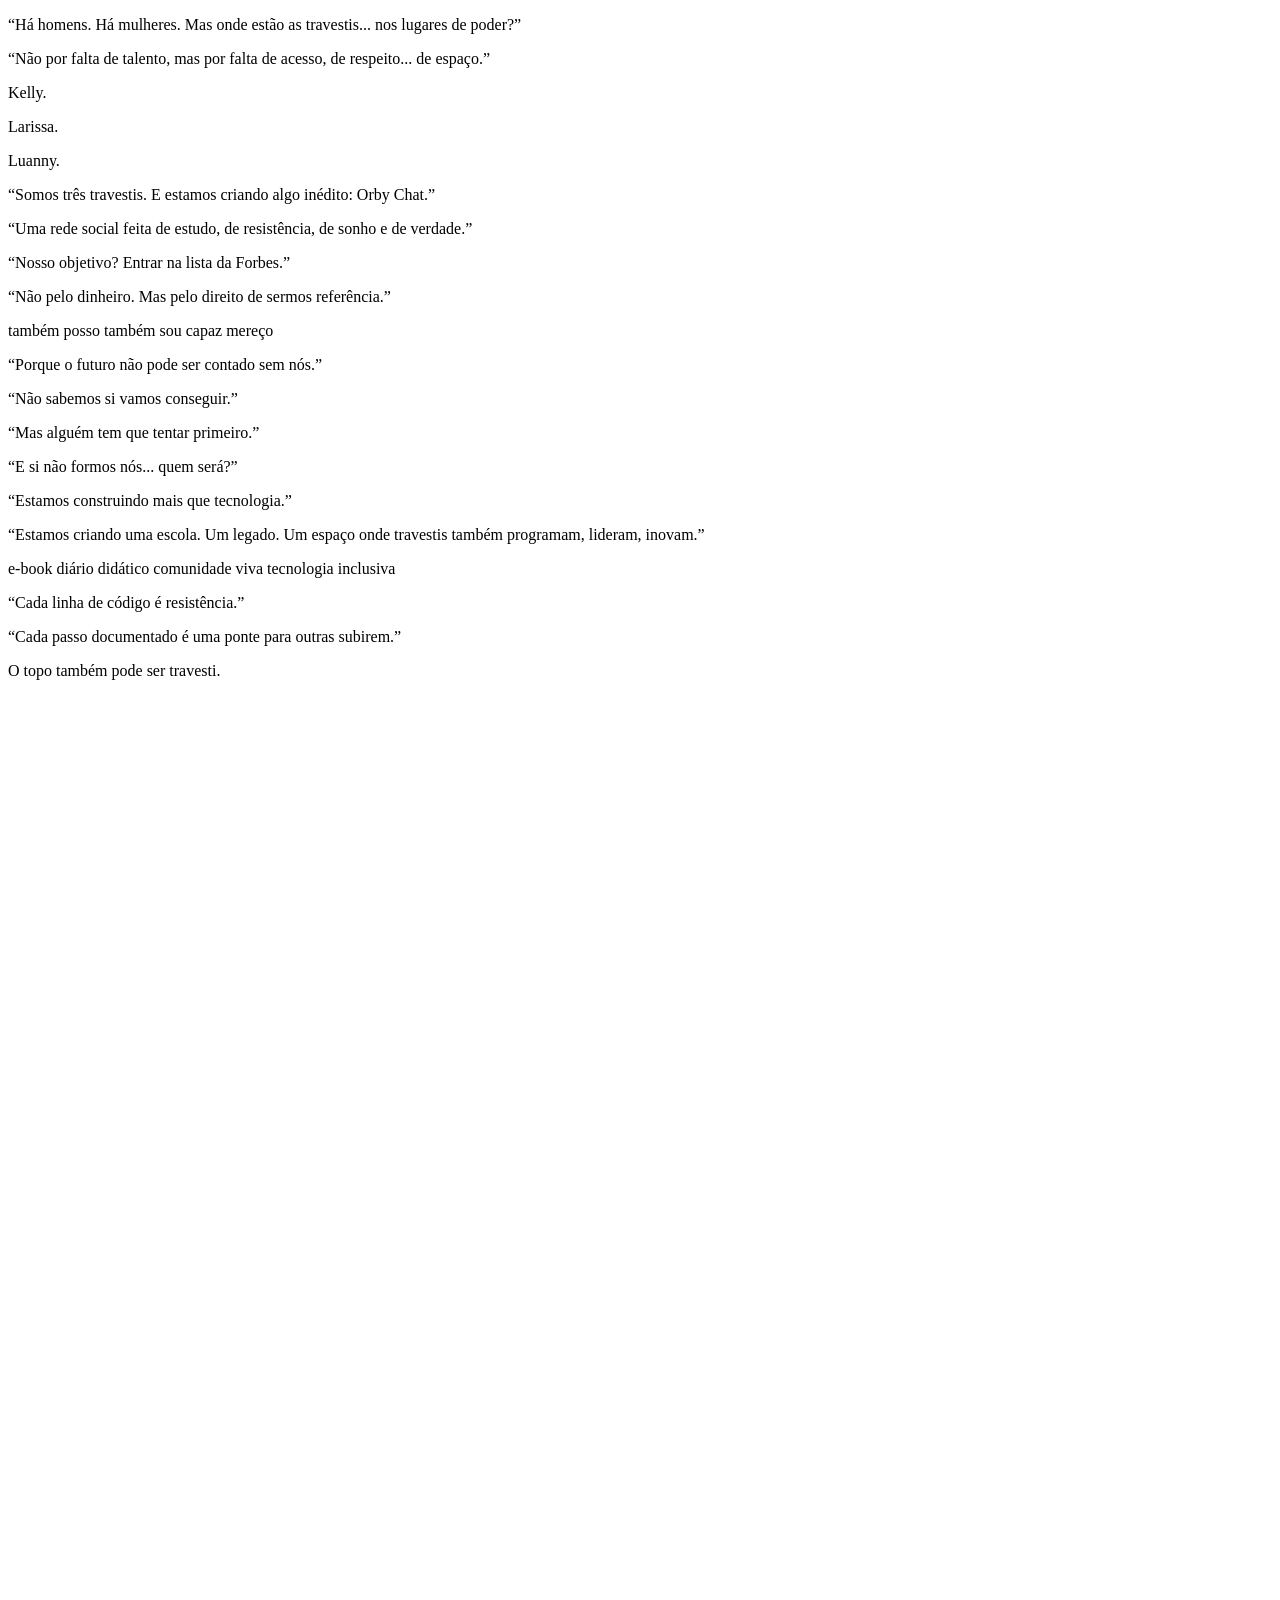
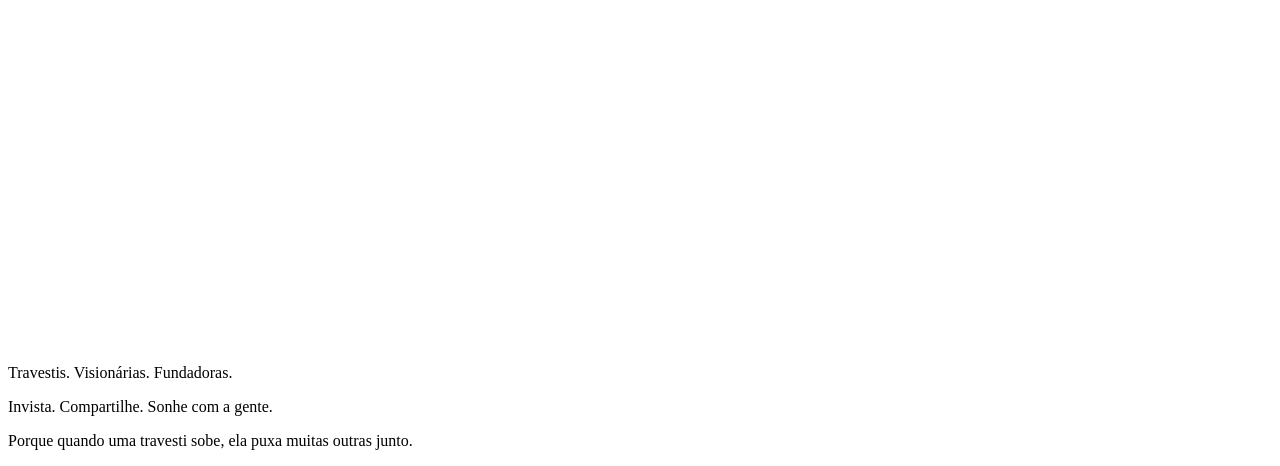
==== index.html @ e9499fcf "Create index.html" ====
<!DOCTYPE html>
<html lang="pt-BR">
<head>
    <meta charset="UTF-8">
    <meta name="viewport" content="width=device-width, initial-scale=1.0">
    <title>Também Podemos Sonhar - Manifesto</title>
    <link rel="preconnect" href="https://fonts.googleapis.com">
    <link rel="preconnect" href="https://fonts.gstatic.com" crossorigin>
    <link href="https://fonts.googleapis.com/css2?family=Inter:wght@300;400;700;900&display=swap" rel="stylesheet">
    <link rel="stylesheet" href="style.css">
    <script type="importmap">
      {
        "imports": {
        }
      }
    </script>
</head>
<body>
    <div id="manifesto-container">

        <section id="intro" class="manifesto-section">
            <p class="line">“Há homens. Há mulheres. Mas onde estão as travestis... nos lugares de poder?”</p>
        </section>

        <section id="problem" class="manifesto-section">
            <p class="line">“Não por falta de talento, mas por falta de acesso, de respeito... de espaço.”</p>
        </section>

        <section id="founders" class="manifesto-section">
             <div class="founders-names">
                <p class="line name">Kelly.</p>
                <p class="line name">Larissa.</p>
                <p class="line name">Luanny.</p>
            </div>
            <p class="line project-intro">“Somos três travestis. E estamos criando algo inédito: <span class="orby-text">Orby Chat</span>.”</p>
        </section>

        <section id="project-details" class="manifesto-section">
             <p class="line">“Uma rede social feita de estudo, de resistência, de sonho e de verdade.”</p>
        </section>

        <section id="goal" class="manifesto-section">
            <div class="glitch-container" data-text="“Nosso objetivo? Entrar na lista da Forbes.”">
                 <p class="line glitch-text">“Nosso objetivo? Entrar na lista da Forbes.”</p>
            </div>
            <p class="line goal-motivation">“Não pelo dinheiro. Mas pelo direito de sermos referência.”</p>
        </section>

         <section id="struggle-future" class="manifesto-section">
             <div class="overlay-phrases">
                 <span class="overlay-phrase">também posso</span>
                 <span class="overlay-phrase">também sou capaz</span>
                 <span class="overlay-phrase">mereço</span>
            </div>
            <p class="line future-statement">“Porque o futuro não pode ser contado sem nós.”</p>
        </section>

        <section id="determination" class="manifesto-section">
            <p class="line">“Não sabemos si vamos conseguir.”</p>
            <p class="line">“Mas alguém tem que tentar primeiro.”</p>
            <p class="line">“E si não formos nós... quem será?”</p>
        </section>

        <section id="transformation" class="manifesto-section">
            <p class="line">“Estamos construindo mais que tecnologia.”</p>
            <p class="line build-more">“Estamos criando uma escola. Um legado. Um espaço onde travestis também programam, lideram, inovam.”</p>
            <div class="product-list">
                <span class="product-item">e-book</span>
                <span class="product-item">diário didático</span>
                <span class="product-item">comunidade viva</span>
                <span class="product-item">tecnologia inclusiva</span>
            </div>
        </section>

        <section id="process" class="manifesto-section">
            <p class="line">“Cada linha de código é resistência.”</p>
            <p class="line">“Cada passo documentado é uma ponte para outras subirem.”</p>
        </section>

        <section id="climax" class="manifesto-section">
            <p class="line big-text">O topo também pode ser travesti.</p>
        </section>

        <section id="ending" class="manifesto-section">
            <div class="logo-animation">
                <!-- Simple SVG logo for Orby - placeholder shape -->
                <svg id="orby-logo" viewBox="0 0 100 100" xmlns="http://www.w3.org/2000/svg">
                    <circle class="logo-circle" cx="50" cy="50" r="40" fill="none" stroke="var(--background-color-dark)" stroke-width="3" stroke-dasharray="251.2" stroke-dashoffset="251.2"/>
                    <text class="logo-text" x="50" y="55" text-anchor="middle" font-size="15" fill="var(--background-color-dark)" opacity="0">ORBY CHAT</text>
                </svg>
                <div class="tagline">
                    <span class="tagline-word">Travestis.</span>
                    <span class="tagline-word">Visionárias.</span>
                    <span class="tagline-word">Fundadoras.</span>
                </div>
            </div>
            <div class="call-to-action">
                <p class="line cta-line">Invista. Compartilhe. Sonhe com a gente.</p>
                <p class="line cta-line">Porque quando uma travesti sobe, ela puxa muitas outras junto.</p>
            </div>
        </section>

    </div>
    <script type="module" src="script.js"></script>
</body>
</html>
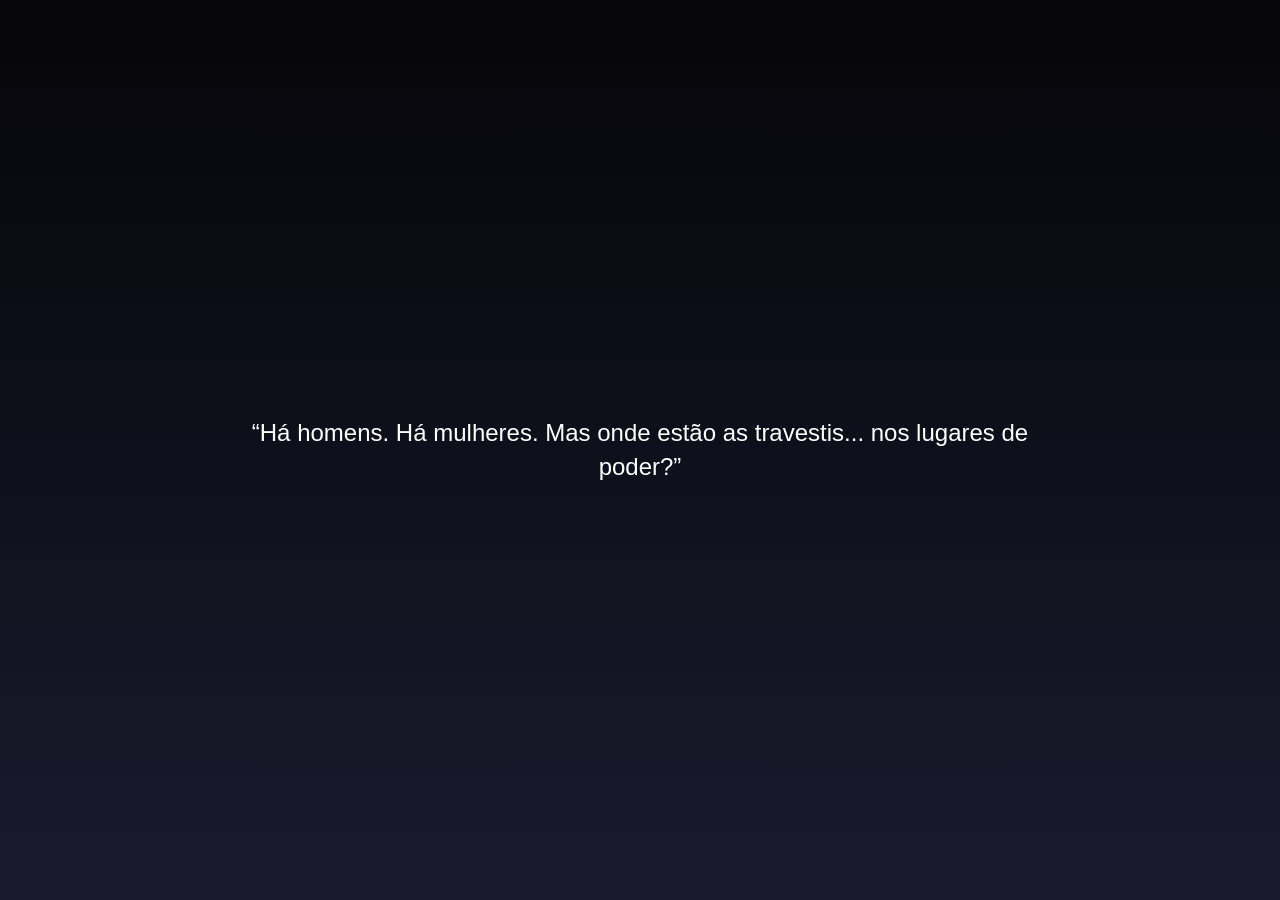
==== commit c9dbcae8: "Update index.html" ====
--- a/index.html
+++ b/index.html
@@ -83,11 +83,8 @@
 
         <section id="ending" class="manifesto-section">
             <div class="logo-animation">
-                <!-- Simple SVG logo for Orby - placeholder shape -->
-                <svg id="orby-logo" viewBox="0 0 100 100" xmlns="http://www.w3.org/2000/svg">
-                    <circle class="logo-circle" cx="50" cy="50" r="40" fill="none" stroke="var(--background-color-dark)" stroke-width="3" stroke-dasharray="251.2" stroke-dashoffset="251.2"/>
-                    <text class="logo-text" x="50" y="55" text-anchor="middle" font-size="15" fill="var(--background-color-dark)" opacity="0">ORBY CHAT</text>
-                </svg>
+                <!-- Image logo from provided URL -->
+                <img id="orby-logo" src="https://reprograma-t.github.io/logo.png" alt="Orby Chat Logo">
                 <div class="tagline">
                     <span class="tagline-word">Travestis.</span>
                     <span class="tagline-word">Visionárias.</span>
--- a/style.css
+++ b/style.css
@@ -0,0 +1,390 @@
+:root {
+    --background-color-dark: #1a1a2e;
+    --background-color-light: #f0f0f0;
+    --text-color: #ffffff;
+    --accent-color: #e94560; /* Example accent color */
+    --glitch-color-1: #0ff;
+    --glitch-color-2: #f0f;
+    --transition-speed: 0.8s;
+    --line-delay: 1.5s; /* Time between consecutive lines in a section */
+    --section-delay: 2s; /* Time between showing sections */
+}
+
+* {
+    margin: 0;
+    padding: 0;
+    box-sizing: border-box;
+}
+
+body {
+    font-family: 'Inter', sans-serif;
+    color: var(--text-color);
+    background-color: var(--background-color-dark);
+    overflow: hidden; /* Hide scrollbars */
+    transition: background-color var(--transition-speed) ease-in-out;
+}
+
+#manifesto-container {
+    position: relative;
+    width: 100vw;
+    height: 100vh;
+}
+
+.manifesto-section {
+    position: absolute;
+    top: 0;
+    left: 0;
+    width: 100%;
+    height: 100%;
+    display: flex;
+    flex-direction: column;
+    justify-content: center;
+    align-items: center;
+    padding: 20px;
+    text-align: center;
+    opacity: 0; /* Initially hidden */
+    visibility: hidden;
+    transition: opacity var(--transition-speed) ease-in-out, visibility var(--transition-speed) ease-in-out;
+    background: var(--background-color-dark); /* Default background */
+}
+
+.manifesto-section.active {
+    opacity: 1;
+    visibility: visible;
+}
+
+.line {
+    opacity: 0; /* Initially hidden */
+    transform: translateY(20px); /* Start slightly below */
+    transition: opacity 0.8s ease-out, transform 0.8s ease-out;
+    margin: 10px 0;
+    font-size: 1.5em;
+    max-width: 800px;
+    line-height: 1.4;
+}
+
+.line.visible {
+    opacity: 1;
+    transform: translateY(0);
+}
+
+/* Section Specific Styles & Animations */
+
+/* Intro */
+#intro {
+    background: linear-gradient(to bottom, rgba(0,0,0,0.8), var(--background-color-dark));
+}
+
+/* Problem */
+#problem {
+    background: #2c394b;
+}
+
+/* Founders */
+#founders .founders-names .line {
+    font-size: 2em;
+    font-weight: 700;
+}
+#founders .project-intro {
+    font-size: 1.8em;
+    margin-top: 30px;
+}
+#founders .orby-text {
+    color: var(--accent-color);
+    font-weight: 900;
+}
+
+/* Goal */
+#goal {
+    background: #120a2e;
+}
+.glitch-container {
+    position: relative;
+    display: inline-block; /* Contain pseudo-elements */
+}
+.glitch-text {
+    position: relative;
+    font-size: 2em;
+    font-weight: 900;
+}
+
+/* Glitch Animation */
+@keyframes glitch {
+    0% { clip-path: inset(40% 0 40% 0); }
+    10% { clip-path: inset(80% 0 5% 0); }
+    20% { clip-path: inset(10% 0 70% 0); }
+    30% { clip-path: inset(60% 0 10% 0); }
+    40% { clip-path: inset(10% 0 60% 0); }
+    50% { clip-path: inset(80% 0 5% 0); }
+    60% { clip-path: inset(20% 0 50% 0); }
+    70% { clip-path: inset(70% 0 20% 0); }
+    80% { clip-path: inset(5% 0 80% 0); }
+    90% { clip-path: inset(40% 0 40% 0); }
+    100% { clip-path: inset(80% 0 5% 0); }
+}
+
+.glitch-container::before,
+.glitch-container::after {
+    content: attr(data-text); /* Use attribute to hold original text */
+    position: absolute;
+    top: 0;
+    left: 0;
+    width: 100%;
+    height: 100%;
+    background: var(--background-color-dark); /* Match section background */
+    pointer-events: none;
+}
+
+.glitch-container::before {
+    left: -2px;
+    text-shadow: 1px 0 var(--glitch-color-1);
+    animation: glitch 0.5s infinite linear alternate-reverse;
+}
+
+.glitch-container::after {
+    left: 2px;
+    text-shadow: -1px 0 var(--glitch-color-2);
+    animation: glitch 0.5s infinite linear alternate;
+}
+
+.glitch-container.active .glitch-text.visible {
+    /* Hide the original text when glitch is active */
+    color: transparent;
+}
+.glitch-container.active::before,
+.glitch-container.active::after {
+     content: attr(data-text); /* Copy text to pseudo-elements */
+}
+.glitch-container:not(.active)::before,
+.glitch-container:not(.active)::after {
+     content: none; /* Hide pseudo-elements when not active */
+}
+
+
+/* Struggle/Future */
+#struggle-future {
+    background: #3a2a3b; /* Darker, richer tone */
+    position: relative;
+}
+#struggle-future .line {
+    position: relative; /* Ensure text is above phrases */
+    z-index: 1;
+}
+.overlay-phrases {
+    position: absolute;
+    top: 0;
+    left: 0;
+    width: 100%;
+    height: 100%;
+    display: flex;
+    flex-direction: column;
+    justify-content: space-around; /* Distribute phrases */
+    align-items: center;
+    font-size: 3em;
+    font-weight: 900;
+    color: rgba(255, 255, 255, 0.1); /* Subtle, watermark-like */
+    pointer-events: none;
+    z-index: 0;
+}
+.overlay-phrase {
+    opacity: 0;
+    transform: scale(0.8);
+    transition: opacity 1s ease-out, transform 1s ease-out;
+}
+.overlay-phrase.visible {
+    opacity: 0.2; /* Make them slightly more visible when active */
+    transform: scale(1);
+}
+
+/* Determination */
+#determination {
+    background: #1f2833; /* Strong, grounded color */
+}
+#determination .line {
+     font-size: 1.8em;
+     font-weight: 300;
+     margin: 20px 0;
+     /* Optional: subtle scale/pan effect */
+     transition: opacity 1s ease-out, transform 1s ease-out, font-size 1s ease-out;
+}
+#determination .line:nth-child(2).visible {
+    font-weight: 700;
+}
+#determination .line:nth-child(3).visible {
+     font-weight: 900;
+     color: var(--accent-color);
+}
+
+
+/* Transformation */
+#transformation {
+    background: linear-gradient(45deg, #e94560, #ff7e5f, #feb47b, #86a8e7, #91eacb); /* Vibrant gradient */
+    background-size: 400% 400%;
+    animation: gradientShift 15s ease infinite;
+}
+@keyframes gradientShift {
+    0% { background-position: 0% 50%; }
+    50% { background-position: 100% 50%; }
+    100% { background-position: 0% 50%; }
+}
+#transformation .line {
+    font-size: 1.6em;
+}
+#transformation .build-more {
+     font-size: 2em;
+     font-weight: 700;
+}
+.product-list {
+    margin-top: 40px;
+    display: flex;
+    flex-wrap: wrap;
+    justify-content: center;
+    gap: 20px;
+}
+.product-item {
+    padding: 10px 20px;
+    border: 2px solid var(--text-color);
+    border-radius: 5px;
+    opacity: 0;
+    transform: scale(0.9);
+    transition: opacity 0.6s ease-out, transform 0.6s ease-out;
+    font-weight: 700;
+}
+.product-item.visible {
+    opacity: 1;
+    transform: scale(1);
+}
+
+
+/* Process */
+#process {
+     background: #0a1a1a; /* Tech/code feel */
+}
+#process .line {
+     font-family: monospace; /* Code-like font */
+     white-space: pre; /* Maintain spaces/indentation if needed */
+     overflow: hidden; /* Hide text before typing */
+     border-right: .15em solid orange; /* Typing cursor */
+     animation: none; /* Override default line animation */
+     margin: 20px auto; /* Center block lines */
+}
+#process .line.typing {
+     animation: typing 2s steps(40, end), blink-caret .75s step-end infinite;
+}
+@keyframes typing {
+    from { width: 0 }
+    to { width: 100% }
+}
+@keyframes blink-caret {
+    from, to { border-color: transparent }
+    50% { border-color: orange }
+}
+#process .line.typing.visible {
+     opacity: 1; /* Still need line visible class */
+     transform: none;
+}
+#process .line:not(.typing) {
+     border-right: none; /* Hide cursor when not typing */
+}
+
+
+/* Climax */
+#climax {
+    background: var(--background-color-dark); /* Start dark */
+    transition: background-color 1s ease-in-out, opacity var(--transition-speed) ease-in-out;
+}
+#climax.active {
+     background: var(--background-color-light); /* Transition to white */
+}
+#climax .big-text {
+    font-size: 4em;
+    font-weight: 900;
+    color: var(--text-color); /* Text color remains */
+    transition: color 1s ease-in-out;
+}
+#climax.active .big-text {
+    color: var(--background-color-dark); /* Change text color on white background */
+}
+
+
+/* Ending */
+#ending {
+    background: var(--background-color-light); /* Start light */
+    color: var(--background-color-dark); /* Dark text on light */
+    display: flex;
+    flex-direction: column;
+    justify-content: center;
+    align-items: center;
+}
+#ending .line {
+    color: var(--background-color-dark); /* Ensure dark text color */
+}
+
+.logo-animation {
+    margin-bottom: 40px;
+    display: flex;
+    flex-direction: column;
+    align-items: center;
+}
+
+#orby-logo {
+    width: 150px;
+    height: 150px;
+    margin-bottom: 20px;
+    color: var(--background-color-dark); /* Logo color */
+}
+
+#orby-logo .logo-circle {
+    stroke-dashoffset: 251.2; /* Circle circumference for r=40 */
+    transition: stroke-dashoffset 2s ease-out;
+    stroke-linecap: round;
+}
+
+#orby-logo .logo-text {
+    opacity: 0;
+    transform: translateY(10px);
+    transition: opacity 1s ease-out 1.5s, transform 1s ease-out 1.5s; /* Delay text animation */
+}
+
+#ending.active #orby-logo .logo-circle {
+    stroke-dashoffset: 0; /* Animate circle drawing */
+}
+
+#ending.active #orby-logo .logo-text {
+    opacity: 1;
+    transform: translateY(0);
+}
+
+.tagline {
+    margin-top: 10px;
+    font-size: 1.2em;
+    font-weight: 700;
+}
+
+.tagline-word {
+    display: inline-block; /* Allow individual animation */
+    opacity: 0;
+    transform: translateX(-20px);
+    transition: opacity 0.6s ease-out, transform 0.6s ease-out;
+    margin: 0 5px;
+}
+
+/* Delay tagline word animations */
+#ending.active .tagline-word:nth-child(1) { transition-delay: 2.5s; }
+#ending.active .tagline-word:nth-child(2) { transition-delay: 2.8s; }
+#ending.active .tagline-word:nth-child(3) { transition-delay: 3.1s; }
+
+#ending.active .tagline-word {
+     opacity: 1;
+     transform: translateX(0);
+}
+
+.call-to-action {
+    margin-top: 40px;
+}
+
+#ending .cta-line {
+    /* cta-line inherits .line styles, ensure dark color */
+    color: var(--background-color-dark);
+    font-size: 1.3em;
+}
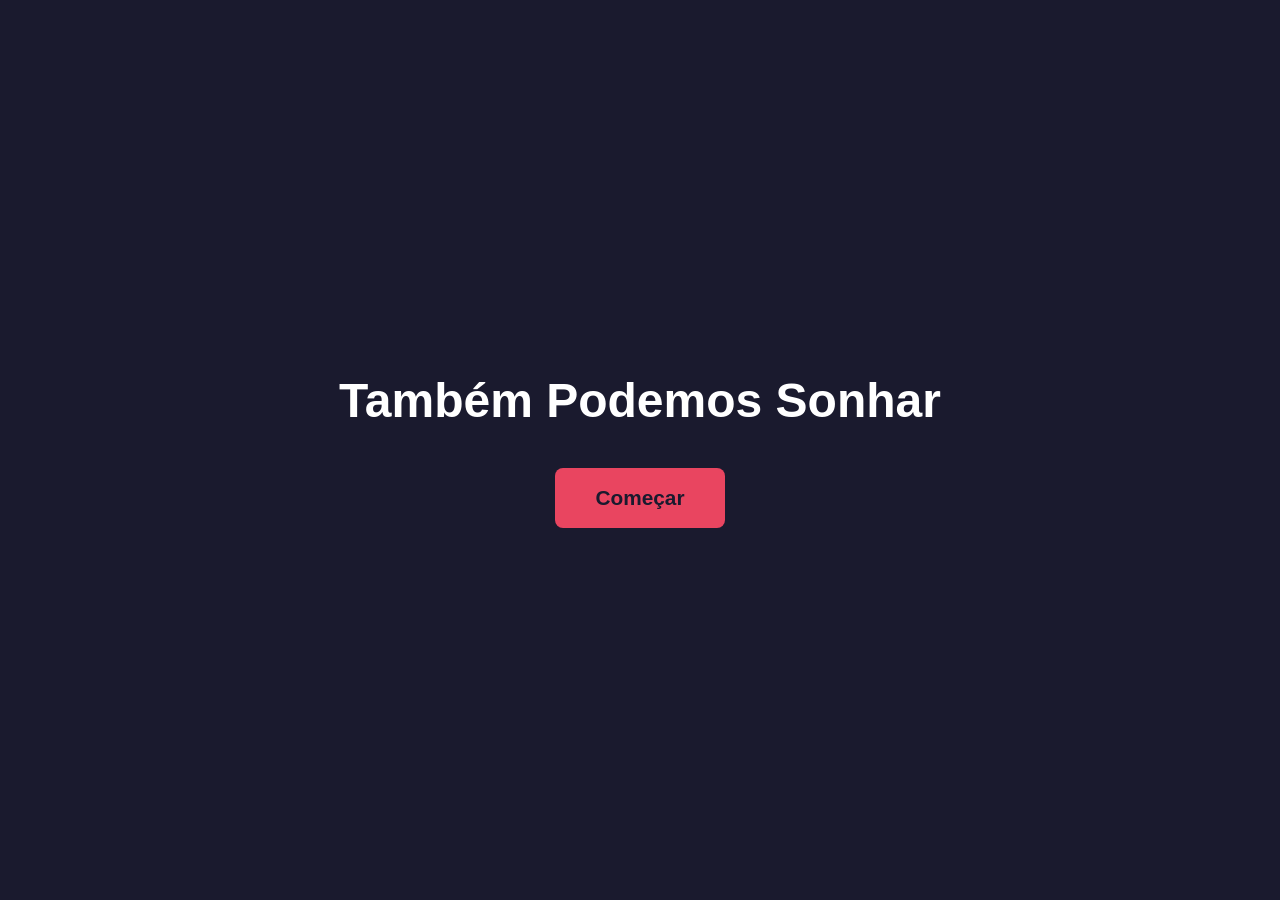
==== commit 16501f4f: "Update index.html" ====
--- a/index.html
+++ b/index.html
@@ -1,13 +1,316 @@
 <!DOCTYPE html>
-<html lang="pt-BR">
+<html lang="pt-BR" dir="ltr">
 <head>
+    <!-- Meta Tags Básicas -->
     <meta charset="UTF-8">
     <meta name="viewport" content="width=device-width, initial-scale=1.0">
-    <title>Também Podemos Sonhar - Manifesto</title>
+    <meta name="description" content="Manifesto 'Também Podemos Sonhar' - Uma iniciativa de travestis criando tecnologia, educação e inclusão através do Orby Chat.">
+    <meta name="keywords" content="travestis, tecnologia, inclusão, Orby Chat, Kelly, Larissa, Luanny, diversidade, empreendedorismo LGBTQIA+, manifesto">
+    <meta name="author" content="Orby Chat">
+
+    <!-- Open Graph / Facebook -->
+    <meta property="og:type" content="website">
+    <!-- IMPORTANTE: Atualize esta URL para a URL final -->
+    <meta property="og:url" content="https://reprograma-t.github.io/manifesto"> <!-- Atualize se necessário -->
+    <meta property="og:title" content="Também Podemos Sonhar - Manifesto Orby Chat">
+    <meta property="og:description" content="Travestis criando tecnologia, educação e um futuro mais inclusivo. Conheça nosso manifesto.">
+    <!-- IMPORTANTE: Crie e hospede uma imagem 1200x630 -->
+    <meta property="og:image" content="https://reprograma-t.github.io/logo-social.png"> <!-- Usar imagem específica p/ social -->
+
+    <!-- Twitter -->
+    <meta name="twitter:card" content="summary_large_image">
+     <!-- IMPORTANTE: Atualize esta URL para a URL final -->
+    <meta name="twitter:url" content="https://reprograma-t.github.io/manifesto"> <!-- Atualize se necessário -->
+    <meta name="twitter:title" content="Também Podemos Sonhar - Manifesto Orby Chat">
+    <meta name="twitter:description" content="Travestis criando tecnologia, educação e um futuro mais inclusivo. Conheça nosso manifesto.">
+     <!-- IMPORTANTE: Crie e hospede uma imagem 1200x630 -->
+    <meta name="twitter:image" content="https://reprograma-t.github.io/logo-social.png"> <!-- Usar imagem específica p/ social -->
+
+    <!-- Favicon e ícones -->
+    <!-- IMPORTANTE: Crie e hospede estes ícones -->
+    <link rel="icon" type="image/png" sizes="32x32" href="assets/icons/favicon-32x32.png">
+    <link rel="icon" type="image/png" sizes="16x16" href="assets/icons/favicon-16x16.png">
+    <link rel="apple-touch-icon" sizes="180x180" href="assets/icons/apple-touch-icon.png">
+    <link rel="manifest" href="manifest.json">
+
+    <!-- Título otimizado -->
+    <title>Também Podemos Sonhar - Manifesto Orby Chat por Kelly, Larissa e Luanny</title>
+
+    <!-- Fontes -->
     <link rel="preconnect" href="https://fonts.googleapis.com">
     <link rel="preconnect" href="https://fonts.gstatic.com" crossorigin>
     <link href="https://fonts.googleapis.com/css2?family=Inter:wght@300;400;700;900&display=swap" rel="stylesheet">
-    <link rel="stylesheet" href="style.css">
+
+    <!-- Estilos CSS -->
+    <style>
+        :root {
+            --background-color-dark: #1a1a2e;
+            --background-color-light: #f0f0f0;
+            --text-color: #ffffff;
+            --text-color-dark: #1a1a2e; /* Para usar em fundos claros */
+            --accent-color: #e94560;
+            --glitch-color-1: #0ff;
+            --glitch-color-2: #f0f;
+            --transition-speed: 0.8s;
+            --line-delay: 1.5s;
+            --section-delay: 2s;
+        }
+
+        * {
+            margin: 0;
+            padding: 0;
+            box-sizing: border-box;
+        }
+
+        html {
+             /* Melhora a rolagem suave se o overflow for removido */
+             scroll-behavior: smooth;
+        }
+
+        body {
+            font-family: 'Inter', sans-serif;
+            color: var(--text-color);
+            background-color: var(--background-color-dark);
+            /* overflow: hidden; Comentado para permitir scroll se necessário no futuro, mas a estrutura atual não precisa */
+            transition: background-color var(--transition-speed) ease-in-out;
+            position: relative; /* Para posicionar a tela de boas-vindas */
+            min-height: 100vh;
+        }
+
+        /* --- Tela de Boas-Vindas --- */
+        #welcome-screen {
+            position: fixed; /* Cobre toda a tela */
+            top: 0;
+            left: 0;
+            width: 100vw;
+            height: 100vh;
+            background-color: var(--background-color-dark);
+            display: flex;
+            flex-direction: column;
+            justify-content: center;
+            align-items: center;
+            z-index: 100; /* Fica acima do manifesto */
+            opacity: 1;
+            visibility: visible;
+            transition: opacity 0.6s ease-out, visibility 0.6s ease-out;
+            padding: 20px;
+            text-align: center;
+        }
+
+        #welcome-screen.hidden {
+            opacity: 0;
+            visibility: hidden;
+            pointer-events: none; /* Impede interação após ocultar */
+        }
+
+        #welcome-screen h1 {
+            font-size: 2.5em; /* Ajustado para telas menores */
+            font-weight: 700;
+            margin-bottom: 40px;
+            color: var(--text-color);
+             max-width: 90%;
+        }
+
+        #start-button {
+            padding: 15px 35px;
+            font-size: 1.2em;
+            font-weight: bold;
+            color: var(--background-color-dark);
+            background-color: var(--accent-color);
+            border: none;
+            border-radius: 8px;
+            cursor: pointer;
+            transition: background-color 0.3s ease, transform 0.2s ease;
+        }
+
+        #start-button:hover {
+            background-color: #d83550; /* Tom ligeiramente mais escuro */
+            transform: scale(1.05);
+        }
+        /* --- Fim da Tela de Boas-Vindas --- */
+
+
+        /* Container Principal do Manifesto - inicialmente escondido */
+        #manifesto-container {
+            position: relative;
+            width: 100vw;
+            height: 100vh;
+             /* Inicialmente escondido até a tela de boas-vindas sumir */
+             opacity: 0;
+             visibility: hidden;
+             transition: opacity 0.5s ease-in;
+        }
+
+        #manifesto-container.visible {
+            opacity: 1;
+            visibility: visible;
+        }
+
+
+        .manifesto-section {
+            position: absolute;
+            top: 0;
+            left: 0;
+            width: 100%;
+            height: 100%;
+            display: flex;
+            flex-direction: column;
+            justify-content: center;
+            align-items: center;
+            padding: 25px; /* Aumentar um pouco o padding geral */
+            text-align: center;
+            opacity: 0;
+            visibility: hidden;
+            transition: opacity var(--transition-speed) ease-in-out, visibility var(--transition-speed) ease-in-out;
+            background: var(--background-color-dark); /* Fundo padrão */
+        }
+
+        .manifesto-section.active {
+            opacity: 1;
+            visibility: visible;
+        }
+
+        .line {
+            opacity: 0;
+            transform: translateY(20px);
+            transition: opacity 0.8s ease-out, transform 0.8s ease-out;
+            margin: 8px 0; /* Reduzir margem vertical entre linhas */
+            font-size: 1.3em; /* Tamanho base reduzido para mobile-first */
+            max-width: 90vw; /* Usar largura da viewport */
+            line-height: 1.5; /* Aumentar um pouco para legibilidade */
+        }
+
+        .line.visible {
+            opacity: 1;
+            transform: translateY(0);
+        }
+
+        /* Estilos Específicos da Seção & Animações */
+
+        #intro { background: linear-gradient(to bottom, rgba(0,0,0,0.8), var(--background-color-dark)); }
+        #problem { background: #2c394b; }
+
+        #founders .founders-names .line { font-size: 1.8em; font-weight: 700; }
+        #founders .project-intro { font-size: 1.5em; margin-top: 25px; }
+        #founders .orby-text { color: var(--accent-color); font-weight: 900; }
+
+        #goal { background: #120a2e; }
+        .glitch-container { position: relative; display: inline-block; }
+        .glitch-text {
+            position: relative;
+            font-size: 1.8em; /* Reduzido */
+            font-weight: 900;
+            color: var(--text-color);
+        }
+        #goal .goal-motivation { margin-top: 15px; font-size: 1.1em;} /* Ajuste de espaçamento e tamanho */
+
+        /* Animação Glitch */
+        @keyframes glitch { /* ... (keyframes mantidos) ... */
+            0% { clip-path: inset(40% 0 40% 0); transform: translateX(-1px); } 10% { clip-path: inset(80% 0 5% 0); transform: translateX(1px); } 20% { clip-path: inset(10% 0 70% 0); transform: translateX(-1px); } 30% { clip-path: inset(60% 0 10% 0); transform: translateX(1px); } 40% { clip-path: inset(10% 0 60% 0); transform: translateX(-2px); } 50% { clip-path: inset(80% 0 5% 0); transform: translateX(2px); } 60% { clip-path: inset(20% 0 50% 0); transform: translateX(-1px); } 70% { clip-path: inset(70% 0 20% 0); transform: translateX(1px); } 80% { clip-path: inset(5% 0 80% 0); transform: translateX(-2px); } 90% { clip-path: inset(40% 0 40% 0); transform: translateX(2px); } 100% { clip-path: inset(80% 0 5% 0); transform: translateX(-1px); }
+        }
+        .glitch-container::before, .glitch-container::after { content: attr(data-text); position: absolute; top: 0; left: 0; width: 100%; height: 100%; color: var(--text-color); overflow: hidden; pointer-events: none; animation: none; }
+        .glitch-container::before { left: -2px; text-shadow: 2px 0 var(--glitch-color-1); }
+        .glitch-container::after { left: 2px; text-shadow: -2px 0 var(--glitch-color-2); }
+        .glitch-container.active::before { animation: glitch 0.4s infinite linear alternate-reverse; }
+        .glitch-container.active::after { animation: glitch 0.4s infinite linear alternate; }
+        .glitch-container.active::before, .glitch-container.active::after { content: attr(data-text); }
+        .glitch-container:not(.active)::before, .glitch-container:not(.active)::after { content: none; animation: none; }
+
+        #struggle-future { background: #3a2a3b; position: relative; }
+        #struggle-future .line { position: relative; z-index: 1; }
+        .overlay-phrases { position: absolute; top: 0; left: 0; width: 100%; height: 100%; display: flex; flex-direction: column; justify-content: space-around; align-items: center; font-size: 2.5em; /* Reduzido */ font-weight: 900; color: rgba(255, 255, 255, 0.1); pointer-events: none; z-index: 0; }
+        .overlay-phrase { opacity: 0; transform: scale(0.8); transition: opacity 1s ease-out, transform 1s ease-out; }
+        .overlay-phrase.visible { opacity: 0.2; transform: scale(1); }
+
+        #determination { background: #1f2833; }
+        #determination .line { font-size: 1.5em; /* Reduzido */ font-weight: 300; margin: 15px 0; transition: opacity 1s ease-out, transform 1s ease-out, font-weight 1s ease-out, color 1s ease-out; }
+        #determination .line:nth-child(2).visible { font-weight: 700; }
+        #determination .line:nth-child(3).visible { font-weight: 900; color: var(--accent-color); }
+
+        #transformation { background: linear-gradient(45deg, #e94560, #ff7e5f, #feb47b, #86a8e7, #91eacb); background-size: 400% 400%; animation: gradientShift 15s ease infinite; }
+        @keyframes gradientShift { 0% { background-position: 0% 50%; } 50% { background-position: 100% 50%; } 100% { background-position: 0% 50%; } }
+        #transformation .line { font-size: 1.4em; /* Reduzido */ }
+        #transformation .build-more { font-size: 1.6em; /* Reduzido */ font-weight: 700; }
+        .product-list { margin-top: 30px; display: flex; flex-wrap: wrap; justify-content: center; gap: 15px; /* Reduzido */ }
+        .product-item { padding: 8px 15px; /* Reduzido */ border: 2px solid var(--text-color); border-radius: 5px; opacity: 0; transform: scale(0.9); transition: opacity 0.6s ease-out, transform 0.6s ease-out; font-weight: 700; font-size: 0.9em; /* Adicionado para mobile */ }
+        .product-item.visible { opacity: 1; transform: scale(1); }
+
+        #process { background: #0a1a1a; }
+        #process .line { font-family: monospace; white-space: pre-wrap; /* Permite quebra de linha no mobile */ overflow: hidden; border-right: .15em solid orange; animation: none; margin: 15px auto; width: fit-content; max-width: 95%; /* Evita que ultrapasse demais */ font-size: 1.1em; /* Reduzido para monospace */ }
+        #process .line.typing { animation: blink-caret .75s step-end infinite; width: fit-content; }
+        @keyframes typing { from { width: 0 } to { width: 100% } }
+        @keyframes blink-caret { from, to { border-color: transparent } 50% { border-color: orange } }
+        #process .line.typing.visible { opacity: 1; transform: none; }
+        #process .line:not(.typing) { border-right: none; }
+
+        #climax { background: var(--background-color-dark); transition: background-color 1s ease-in-out, opacity var(--transition-speed) ease-in-out, visibility var(--transition-speed) ease-in-out; }
+        #climax.active { background: var(--background-color-light); }
+        #climax .big-text { font-size: 3em; /* Reduzido */ font-weight: 900; color: var(--text-color); transition: color 1s ease-in-out; }
+        #climax.active .big-text { color: var(--text-color-dark); } /* Usar variável */
+
+        #ending { background: var(--background-color-light); color: var(--text-color-dark); display: flex; flex-direction: column; justify-content: center; align-items: center; }
+        #ending .line { color: var(--text-color-dark); } /* Usar variável */
+        .logo-animation { margin-bottom: 30px; display: flex; flex-direction: column; align-items: center; }
+        #orby-logo { width: 120px; /* Reduzido */ height: auto; margin-bottom: 15px; opacity: 0; transform: scale(0.8); transition: opacity 1.5s ease-out, transform 1.5s ease-out; }
+        #ending.active #orby-logo { opacity: 1; transform: scale(1); }
+        .tagline { margin-top: 10px; font-size: 1.1em; /* Reduzido */ font-weight: 700; color: var(--text-color-dark); /* Usar variável */ }
+        .tagline-word { display: inline-block; opacity: 0; transform: translateX(-20px); transition: opacity 0.6s ease-out, transform 0.6s ease-out; margin: 0 4px; /* Reduzido */ }
+        #ending.active .tagline-word:nth-child(1) { transition-delay: 2.5s; }
+        #ending.active .tagline-word:nth-child(2) { transition-delay: 2.8s; }
+        #ending.active .tagline-word:nth-child(3) { transition-delay: 3.1s; }
+        #ending.active .tagline-word { opacity: 1; transform: translateX(0); }
+        .call-to-action { margin-top: 30px; }
+        #ending .cta-line { color: var(--text-color-dark); /* Usar variável */ font-size: 1.2em; /* Reduzido */ }
+
+        /* Botões de Compartilhamento */
+        .share-buttons { margin-top: 30px; display: flex; gap: 15px; flex-wrap: wrap; justify-content: center;}
+        .share-button { padding: 8px 15px; background-color: var(--background-color-dark); color: var(--background-color-light); text-decoration: none; border-radius: 5px; font-weight: bold; transition: background-color 0.3s; font-size: 0.9em; }
+        .share-button:hover { background-color: var(--accent-color); }
+
+
+        /* --- Media Queries para Telas Maiores --- */
+        @media (min-width: 768px) {
+            .line {
+                font-size: 1.5em; /* Retorna ao tamanho maior */
+                max-width: 800px; /* Limita largura em telas maiores */
+                margin: 10px 0; /* Retorna margem */
+            }
+            #welcome-screen h1 {
+                 font-size: 3em;
+                 max-width: 80%;
+            }
+             #start-button {
+                 padding: 18px 40px;
+                 font-size: 1.3em;
+            }
+            #founders .founders-names .line { font-size: 2em; }
+            #founders .project-intro { font-size: 1.8em; margin-top: 30px; }
+            .glitch-text { font-size: 2em; }
+            #goal .goal-motivation { font-size: 1.2em; }
+            .overlay-phrases { font-size: 3em; }
+            #determination .line { font-size: 1.8em; margin: 20px 0;}
+            #transformation .line { font-size: 1.6em; }
+            #transformation .build-more { font-size: 2em; }
+            .product-list { margin-top: 40px; gap: 20px; }
+            .product-item { padding: 10px 20px; font-size: 1em; }
+            #process .line { font-size: 1.2em; white-space: pre; /* Mantém sem quebra */}
+            #climax .big-text { font-size: 4em; }
+            #orby-logo { width: 150px; margin-bottom: 20px; }
+            .tagline { font-size: 1.2em; }
+            .tagline-word { margin: 0 5px; }
+            #ending .cta-line { font-size: 1.3em; }
+            .share-button { font-size: 1em;}
+        }
+
+         @media (min-width: 1024px) {
+              /* Ajustes finos para telas ainda maiores, se necessário */
+              .line { line-height: 1.6; }
+              #climax .big-text { font-size: 4.5em; }
+              .overlay-phrases { font-size: 3.5em; }
+         }
+
+    </style>
+    <!-- Import Map (se necessário para módulos JS futuros) -->
     <script type="importmap">
       {
         "imports": {
@@ -16,55 +319,74 @@
     </script>
 </head>
 <body>
-    <div id="manifesto-container">
-
-        <section id="intro" class="manifesto-section">
-            <p class="line">“Há homens. Há mulheres. Mas onde estão as travestis... nos lugares de poder?”</p>
-        </section>
-
-        <section id="problem" class="manifesto-section">
-            <p class="line">“Não por falta de talento, mas por falta de acesso, de respeito... de espaço.”</p>
-        </section>
-
-        <section id="founders" class="manifesto-section">
-             <div class="founders-names">
+
+    <!-- Tela de Boas-Vindas -->
+    <div id="welcome-screen">
+        <h1>Também Podemos Sonhar</h1>
+        <button id="start-button">Começar</button>
+    </div>
+
+    <!-- Player de Áudio (oculto) -->
+    <audio id="manifesto-audio" src="https://reprograma-t.github.io/audio.mp3" preload="auto"></audio>
+
+    <!-- Container Principal do Manifesto -->
+    <main id="manifesto-container" aria-label="Manifesto Também Podemos Sonhar">
+
+        <!-- Seção 1: Intro -->
+        <section id="intro" class="manifesto-section" aria-labelledby="intro-line-1">
+            <p class="line" id="intro-line-1">“Há homens. Há mulheres. Mas onde estão as travestis... nos lugares de poder?”</p>
+        </section>
+
+        <!-- Seção 2: Problema -->
+        <section id="problem" class="manifesto-section" aria-labelledby="problem-line-1">
+            <p class="line" id="problem-line-1">“Não por falta de talento, mas por falta de acesso, de respeito... de espaço.”</p>
+        </section>
+
+        <!-- Seção 3: Fundadoras -->
+        <section id="founders" class="manifesto-section" aria-labelledby="founders-intro">
+             <div class="founders-names" aria-label="Fundadoras">
                 <p class="line name">Kelly.</p>
                 <p class="line name">Larissa.</p>
                 <p class="line name">Luanny.</p>
             </div>
-            <p class="line project-intro">“Somos três travestis. E estamos criando algo inédito: <span class="orby-text">Orby Chat</span>.”</p>
-        </section>
-
-        <section id="project-details" class="manifesto-section">
-             <p class="line">“Uma rede social feita de estudo, de resistência, de sonho e de verdade.”</p>
-        </section>
-
-        <section id="goal" class="manifesto-section">
+            <p class="line project-intro" id="founders-intro">“Somos três travestis. E estamos criando algo inédito: <span class="orby-text">Orby Chat</span>.”</p>
+        </section>
+
+        <!-- Seção 4: Detalhes do Projeto -->
+        <section id="project-details" class="manifesto-section" aria-labelledby="details-line-1">
+             <p class="line" id="details-line-1">“Uma rede social feita de estudo, de resistência, de sonho e de verdade.”</p>
+        </section>
+
+        <!-- Seção 5: Objetivo -->
+        <section id="goal" class="manifesto-section" aria-labelledby="goal-line-1">
             <div class="glitch-container" data-text="“Nosso objetivo? Entrar na lista da Forbes.”">
-                 <p class="line glitch-text">“Nosso objetivo? Entrar na lista da Forbes.”</p>
+                 <p class="line glitch-text" id="goal-line-1">“Nosso objetivo? Entrar na lista da Forbes.”</p>
             </div>
             <p class="line goal-motivation">“Não pelo dinheiro. Mas pelo direito de sermos referência.”</p>
         </section>
 
-         <section id="struggle-future" class="manifesto-section">
-             <div class="overlay-phrases">
+         <!-- Seção 6: Luta / Futuro -->
+         <section id="struggle-future" class="manifesto-section" aria-labelledby="future-line-1">
+             <div class="overlay-phrases" aria-hidden="true">
                  <span class="overlay-phrase">também posso</span>
                  <span class="overlay-phrase">também sou capaz</span>
                  <span class="overlay-phrase">mereço</span>
             </div>
-            <p class="line future-statement">“Porque o futuro não pode ser contado sem nós.”</p>
-        </section>
-
-        <section id="determination" class="manifesto-section">
-            <p class="line">“Não sabemos si vamos conseguir.”</p>
+            <p class="line future-statement" id="future-line-1">“Porque o futuro não pode ser contado sem nós.”</p>
+        </section>
+
+        <!-- Seção 7: Determinação -->
+        <section id="determination" class="manifesto-section" aria-labelledby="determination-line-1">
+            <p class="line" id="determination-line-1">“Não sabemos si vamos conseguir.”</p>
             <p class="line">“Mas alguém tem que tentar primeiro.”</p>
             <p class="line">“E si não formos nós... quem será?”</p>
         </section>
 
-        <section id="transformation" class="manifesto-section">
-            <p class="line">“Estamos construindo mais que tecnologia.”</p>
+        <!-- Seção 8: Transformação -->
+        <section id="transformation" class="manifesto-section" aria-labelledby="transformation-line-1">
+            <p class="line" id="transformation-line-1">“Estamos construindo mais que tecnologia.”</p>
             <p class="line build-more">“Estamos criando uma escola. Um legado. Um espaço onde travestis também programam, lideram, inovam.”</p>
-            <div class="product-list">
+            <div class="product-list" aria-label="Entregáveis do projeto">
                 <span class="product-item">e-book</span>
                 <span class="product-item">diário didático</span>
                 <span class="product-item">comunidade viva</span>
@@ -72,32 +394,315 @@
             </div>
         </section>
 
-        <section id="process" class="manifesto-section">
-            <p class="line">“Cada linha de código é resistência.”</p>
+        <!-- Seção 9: Processo -->
+        <section id="process" class="manifesto-section" aria-labelledby="process-line-1">
+            <p class="line" id="process-line-1">“Cada linha de código é resistência.”</p>
             <p class="line">“Cada passo documentado é uma ponte para outras subirem.”</p>
         </section>
 
-        <section id="climax" class="manifesto-section">
-            <p class="line big-text">O topo também pode ser travesti.</p>
-        </section>
-
-        <section id="ending" class="manifesto-section">
+        <!-- Seção 10: Clímax -->
+        <section id="climax" class="manifesto-section" aria-labelledby="climax-line-1">
+            <p class="line big-text" id="climax-line-1">O topo também pode ser travesti.</p>
+        </section>
+
+        <!-- Seção 11: Final -->
+        <section id="ending" class="manifesto-section" aria-labelledby="ending-cta-1">
             <div class="logo-animation">
-                <!-- Image logo from provided URL -->
                 <img id="orby-logo" src="https://reprograma-t.github.io/logo.png" alt="Orby Chat Logo">
-                <div class="tagline">
+                <div class="tagline" aria-label="Tagline: Travestis. Visionárias. Fundadoras.">
                     <span class="tagline-word">Travestis.</span>
                     <span class="tagline-word">Visionárias.</span>
                     <span class="tagline-word">Fundadoras.</span>
                 </div>
             </div>
             <div class="call-to-action">
-                <p class="line cta-line">Invista. Compartilhe. Sonhe com a gente.</p>
+                <p class="line cta-line" id="ending-cta-1">Invista. Compartilhe. Sonhe com a gente.</p>
                 <p class="line cta-line">Porque quando uma travesti sobe, ela puxa muitas outras junto.</p>
             </div>
-        </section>
-
-    </div>
-    <script type="module" src="script.js"></script>
+
+            <!-- Botões de Compartilhamento -->
+            <div class="share-buttons">
+                 <!-- Substitua URL_DO_MANIFESTO pela URL real -->
+                <a href="https://www.facebook.com/sharer/sharer.php?u=URL_DO_MANIFESTO" target="_blank" class="share-button" aria-label="Compartilhar no Facebook">Facebook</a>
+                <a href="https://twitter.com/intent/tweet?url=URL_DO_MANIFESTO&text=Também Podemos Sonhar - Manifesto Orby Chat&hashtags=TambémPodemosSonhar,OrbyChat,TravestisNaTecnologia" target="_blank" class="share-button" aria-label="Compartilhar no Twitter">Twitter</a>
+                <a href="https://www.linkedin.com/shareArticle?mini=true&url=URL_DO_MANIFESTO&title=Também Podemos Sonhar - Manifesto Orby Chat&summary=Travestis criando tecnologia, educação e um futuro mais inclusivo. Conheça nosso manifesto." target="_blank" class="share-button" aria-label="Compartilhar no LinkedIn">LinkedIn</a>
+                 <a href="https://api.whatsapp.com/send?text=Conheça o manifesto 'Também Podemos Sonhar' da Orby Chat: URL_DO_MANIFESTO %23TambémPodemosSonhar %23OrbyChat %23TravestisNaTecnologia" target="_blank" class="share-button" aria-label="Compartilhar no WhatsApp">WhatsApp</a>
+            </div>
+
+        </section>
+
+    </main> <!-- Fim do #manifesto-container -->
+
+    <!-- Schema Markup para SEO (JSON-LD) -->
+    <script type="application/ld+json">
+    {
+        "@context": "https://schema.org",
+        "@type": "CreativeWork", /* Alterado para CreativeWork, mais adequado para um manifesto */
+        "name": "Também Podemos Sonhar - Manifesto Orby Chat",
+        "headline": "Manifesto Também Podemos Sonhar",
+        "author": {
+            "@type": "Organization",
+            "name": "Orby Chat",
+            "url": "https://reprograma-t.github.io", /* URL principal do projeto */
+            "logo": "https://reprograma-t.github.io/logo.png",
+             "founders": [ { "@type": "Person", "name": "Kelly" }, { "@type": "Person", "name": "Larissa" }, { "@type": "Person", "name": "Luanny" } ]
+        },
+         "publisher": { /* Adicionado Publisher */
+            "@type": "Organization",
+            "name": "Orby Chat",
+            "logo": {
+                "@type": "ImageObject",
+                "url": "https://reprograma-t.github.io/logo.png"
+            }
+        },
+        "description": "Manifesto 'Também Podemos Sonhar' - Uma iniciativa de travestis criando tecnologia, educação e inclusão através do Orby Chat.",
+         "keywords": "travestis, tecnologia, inclusão, Orby Chat, Kelly, Larissa, Luanny, diversidade, empreendedorismo LGBTQIA+, manifesto",
+        "url": "https://reprograma-t.github.io/manifesto.json", /* URL específica do manifesto */
+        "inLanguage": "pt-BR"
+    }
+    </script>
+
+    <!-- Script de Animação e Interação -->
+    <script>
+        // Seletores Globais
+        const welcomeScreen = document.getElementById('welcome-screen');
+        const startButton = document.getElementById('start-button');
+        const manifestoContainer = document.getElementById('manifesto-container');
+        const audio = document.getElementById('manifesto-audio');
+        const sections = document.querySelectorAll('.manifesto-section');
+
+        let currentSectionIndex = 0; // Índice da seção atual
+        let manifestoHasStarted = false; // Flag para evitar múltiplos inícios
+
+        // Variáveis de Tempo (em milissegundos)
+        const computedStyle = getComputedStyle(document.documentElement);
+        const lineDelay = parseFloat(computedStyle.getPropertyValue('--line-delay')) * 1000;
+        const sectionDelay = parseFloat(computedStyle.getPropertyValue('--section-delay')) * 1000;
+        const transitionSpeed = parseFloat(computedStyle.getPropertyValue('--transition-speed')) * 1000;
+        const TYPING_SPEED_MS_PER_CHAR = 50;
+
+        // --- Função Principal para Iniciar o Manifesto ---
+        function startManifestoSequence() {
+            if (manifestoHasStarted) return; // Impede execução múltipla
+            manifestoHasStarted = true;
+
+             console.log("Iniciando sequência do manifesto...");
+
+            // 1. Toca o áudio
+             audio.play().then(() => {
+                 console.log("Áudio iniciado.");
+             }).catch(error => {
+                 console.error("Falha ao iniciar áudio:", error);
+                 // Continua mesmo se o áudio falhar
+             });
+
+            // 2. Esconde a tela de boas-vindas
+            welcomeScreen.classList.add('hidden');
+
+             // 3. Mostra o container do manifesto após a transição da tela de boas-vindas
+            setTimeout(() => {
+                manifestoContainer.classList.add('visible');
+                 // 4. Inicia a animação da primeira seção após o container ficar visível
+                 setTimeout(() => {
+                     showSection(currentSectionIndex);
+                 }, 500); // Pequeno atraso para garantir visibilidade do container
+             }, 600); // Tempo da transição de opacidade da welcome-screen
+        }
+
+        // --- Função para Mostrar Seção e Linhas ---
+        function showSection(index) {
+            if (index >= sections.length) {
+                console.log('Fim do manifesto.');
+                // Tornar os botões de compartilhamento focáveis no final (se não for loop)
+                const shareButtons = document.querySelectorAll('.share-button');
+                shareButtons.forEach(btn => btn.setAttribute('tabindex', '0'));
+                return;
+            }
+
+            const currentSection = sections[index];
+            const previousSection = sections[index - 1];
+
+            // Esconde a seção anterior
+            if (previousSection) {
+                previousSection.classList.remove('active');
+            }
+
+             // Limpeza de animações da seção anterior antes de mostrar a nova
+             if (previousSection && previousSection.id === 'goal') {
+                 const glitchContainer = previousSection.querySelector('.glitch-container');
+                 if (glitchContainer) glitchContainer.classList.remove('active');
+             }
+              if (previousSection && previousSection.id === 'process') {
+                 const prevLines = previousSection.querySelectorAll('.line');
+                 prevLines.forEach(line => {
+                      line.style.animation = '';
+                      line.style.width = '';
+                      line.classList.remove('typing');
+                 });
+             }
+
+            // Mostra a seção atual
+            currentSection.classList.add('active');
+
+            // Animações específicas da seção (algumas CSS via .active, outras JS)
+            handleSectionSpecificAnimations(currentSection, index);
+
+            // Animação das Linhas
+            animateLines(currentSection);
+
+            // Calcula Duração e Chama a Próxima Seção
+            calculateAndProceedToNextSection(currentSection, index);
+        }
+
+        // --- Funções Auxiliares ---
+
+        function handleSectionSpecificAnimations(section, index) {
+            const lines = section.querySelectorAll('.line');
+            const baseDelay = (lines.length > 0 ? (lines.length - 1) * lineDelay + transitionSpeed : 0) + 500; // Tempo após linhas
+
+            if (section.id === 'struggle-future') {
+                const overlayPhrases = section.querySelectorAll('.overlay-phrase');
+                overlayPhrases.forEach((phrase, i) => {
+                    setTimeout(() => phrase.classList.add('visible'), baseDelay + i * 500);
+                });
+            } else if (section.id === 'transformation') {
+                const productItems = section.querySelectorAll('.product-item');
+                productItems.forEach((item, i) => {
+                    setTimeout(() => item.classList.add('visible'), baseDelay + i * 300);
+                });
+            }
+            // Logo e Tagline no #ending são controlados pelo CSS com delays em .active
+        }
+
+        function animateLines(section) {
+            const lines = section.querySelectorAll('.line');
+            let cumulativeTime = 0; // Para timing da digitação
+
+            lines.forEach((line, i) => {
+                let delayForThisLine;
+
+                if (section.id === 'process') {
+                    if (i === 0) delayForThisLine = lineDelay;
+                    else {
+                        const prevLine = lines[i - 1];
+                        const prevTypingDuration = (prevLine.textContent || '').length * TYPING_SPEED_MS_PER_CHAR;
+                        delayForThisLine = cumulativeTime + prevTypingDuration + 500; // Tempo acumulado + digitação + pausa
+                    }
+                    cumulativeTime = delayForThisLine;
+                } else {
+                    delayForThisLine = i * lineDelay;
+                }
+
+                // Ativar Glitch DEPOIS da linha visível
+                if (section.id === 'goal' && line.classList.contains('glitch-text')) {
+                    setTimeout(() => {
+                        const glitchContainer = section.querySelector('.glitch-container');
+                        if (glitchContainer) glitchContainer.classList.add('active');
+                    }, delayForThisLine + transitionSpeed);
+                }
+
+                // Tornar linha visível
+                setTimeout(() => {
+                    line.classList.add('visible');
+
+                    // Animação de digitação
+                    if (section.id === 'process') {
+                        animateTyping(line, delayForThisLine);
+                    }
+                }, delayForThisLine);
+            });
+        }
+
+        function animateTyping(line, startDelay) {
+            const text = line.textContent || '';
+            const typingDuration = text.length * TYPING_SPEED_MS_PER_CHAR;
+
+            line.classList.add('typing'); // Mostra cursor
+            line.style.width = '0'; // Reseta largura
+             // Aplica animação via JS para controlar duração
+            line.style.animation = `typing ${typingDuration / 1000}s steps(${text.length || 1}, end) forwards, blink-caret .75s step-end infinite`;
+
+            // Limpa animação e classe após terminar
+            setTimeout(() => {
+                line.classList.remove('typing');
+                line.style.animation = '';
+                line.style.width = 'fit-content'; // Garante largura final
+            }, typingDuration + 100); // Tempo da digitação + buffer
+        }
+
+
+        function calculateAndProceedToNextSection(section, index) {
+            const lines = section.querySelectorAll('.line');
+            let sectionDuration = 0;
+            const lastLineIndex = lines.length > 0 ? lines.length - 1 : -1;
+
+            if (lastLineIndex === -1) {
+                sectionDuration = 0;
+            } else if (section.id === 'process') {
+                 // Recalcular tempo acumulado até a última linha iniciar
+                 let processCumulativeTime = 0;
+                 for(let i = 0; i <= lastLineIndex; i++) {
+                      if (i === 0) processCumulativeTime = lineDelay;
+                      else {
+                           const prevLine = lines[i-1];
+                           const prevTypingDuration = (prevLine.textContent || '').length * TYPING_SPEED_MS_PER_CHAR;
+                           processCumulativeTime += prevTypingDuration + 500;
+                      }
+                 }
+                const lastLine = lines[lastLineIndex];
+                const lastLineTypingDuration = (lastLine.textContent || '').length * TYPING_SPEED_MS_PER_CHAR;
+                sectionDuration = processCumulativeTime + lastLineTypingDuration + 500;
+            } else {
+                sectionDuration = lastLineIndex * lineDelay + transitionSpeed; // Tempo das linhas
+
+                // Adicionar tempos de animações específicas PÓS-linhas
+                 const baseDelayAfterLines = sectionDuration + 500;
+
+                if (section.id === 'transformation') {
+                    const productItems = section.querySelectorAll('.product-item');
+                    if (productItems.length > 0) {
+                        const lastProductDelay = (productItems.length - 1) * 300;
+                        const productAnimationDuration = 600;
+                        sectionDuration = Math.max(sectionDuration, baseDelayAfterLines + lastProductDelay + productAnimationDuration);
+                    }
+                } else if (section.id === 'struggle-future') {
+                    const overlayPhrases = section.querySelectorAll('.overlay-phrase');
+                    if (overlayPhrases.length > 0) {
+                        const lastOverlayDelay = (overlayPhrases.length - 1) * 500;
+                        const overlayAnimationDuration = 1000;
+                        sectionDuration = Math.max(sectionDuration, baseDelayAfterLines + lastOverlayDelay + overlayAnimationDuration);
+                    }
+                } else if (section.id === 'ending') {
+                    const ctaLinesDuration = sectionDuration; // Tempo até última linha CTA
+                    const logoAnimationTime = 1500;
+                    const lastTaglineWordDelay = 3100;
+                    const taglineWordAnimationTime = 600;
+                    const logoTaglineTotalTime = Math.max(logoAnimationTime, lastTaglineWordDelay + taglineWordAnimationTime);
+                    // Adiciona tempo dos botões de share aparecerem (se houver animação)
+                    sectionDuration = Math.max(ctaLinesDuration, logoTaglineTotalTime) + 1000; // Pega maior tempo + buffer
+                }
+            }
+
+            // Chama a próxima seção
+            setTimeout(() => {
+                showSection(index + 1);
+            }, sectionDuration + sectionDelay);
+        }
+
+
+        // --- Event Listener Inicial ---
+        startButton.addEventListener('click', startManifestoSequence);
+
+        // Opcional: Permitir iniciar com Enter se o botão estiver focado
+        startButton.addEventListener('keydown', (event) => {
+            if (event.key === 'Enter') {
+                startManifestoSequence();
+            }
+        });
+
+        // Nota: A sequência SÓ COMEÇA com a interação do usuário no botão.
+
+    </script>
+
 </body>
 </html>
